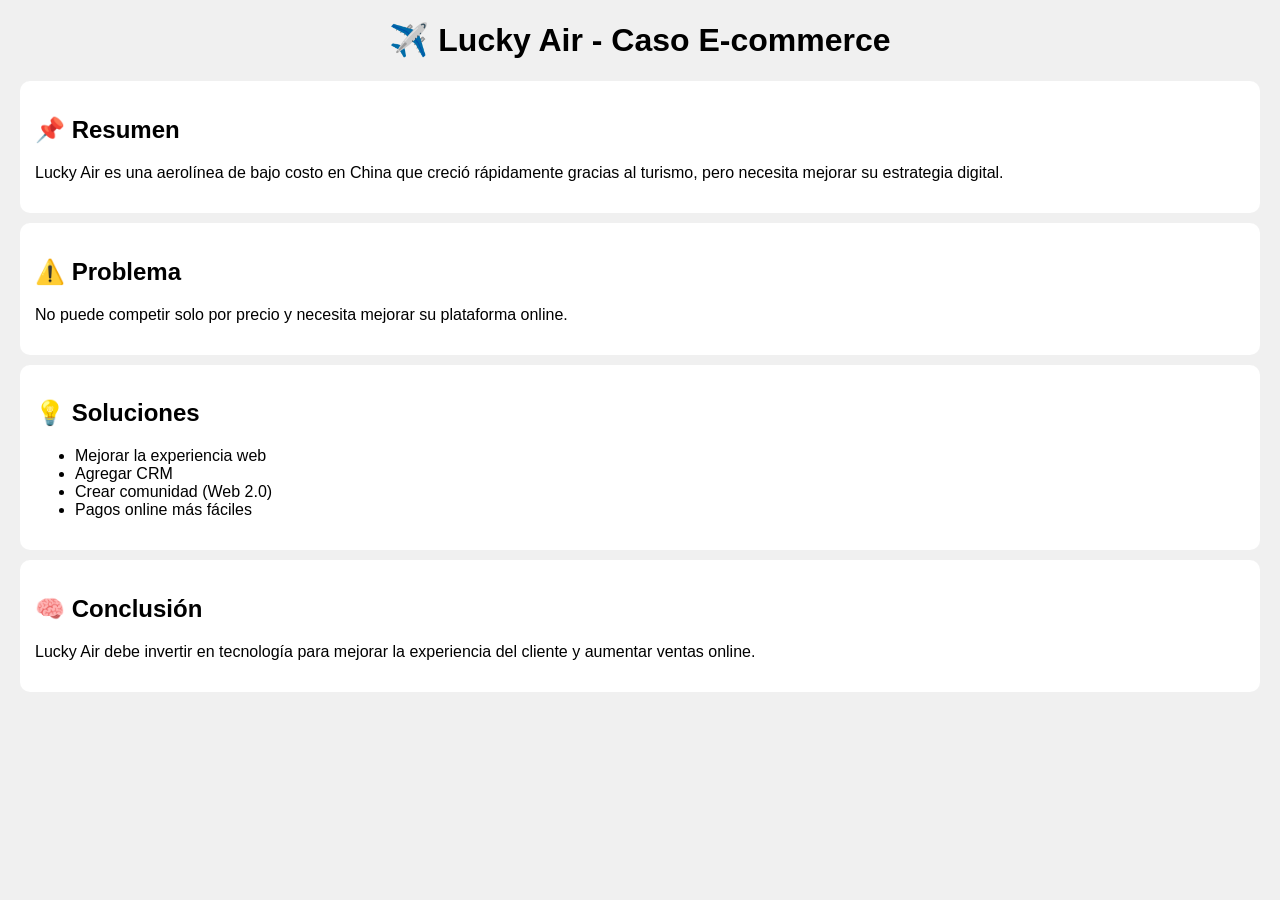
==== index.html @ 9ed185f9 "Primer commit del repositorio" ====
<!DOCTYPE html>
<html lang="es">
<head>
  <meta charset="UTF-8">
  <title>Lucky Air - Caso E-commerce</title>
  <link rel="stylesheet" href="style.css">
</head>
<body>

  <header>
    <h1>✈️ Lucky Air - Caso E-commerce</h1>
  </header>

  <main>

    <section>
      <h2>📌 Resumen</h2>
      <p>
        Lucky Air es una aerolínea de bajo costo en China que creció rápidamente
        gracias al turismo, pero necesita mejorar su estrategia digital.
      </p>
    </section>

    <section>
      <h2>⚠️ Problema</h2>
      <p>
        No puede competir solo por precio y necesita mejorar su plataforma online.
      </p>
    </section>

    <section>
      <h2>💡 Soluciones</h2>
      <ul>
        <li>Mejorar la experiencia web</li>
        <li>Agregar CRM</li>
        <li>Crear comunidad (Web 2.0)</li>
        <li>Pagos online más fáciles</li>
      </ul>
    </section>

    <section>
      <h2>🧠 Conclusión</h2>
      <p>
        Lucky Air debe invertir en tecnología para mejorar la experiencia del cliente
        y aumentar ventas online.
      </p>
    </section>

  </main>

</body>
</html>
---- style.css ----
body {
  font-family: Arial;
  background: #f0f0f0;
  margin: 20px;
}

header {
  text-align: center;
}

section {
  background: white;
  padding: 15px;
  margin-top: 10px;
  border-radius: 10px;
}
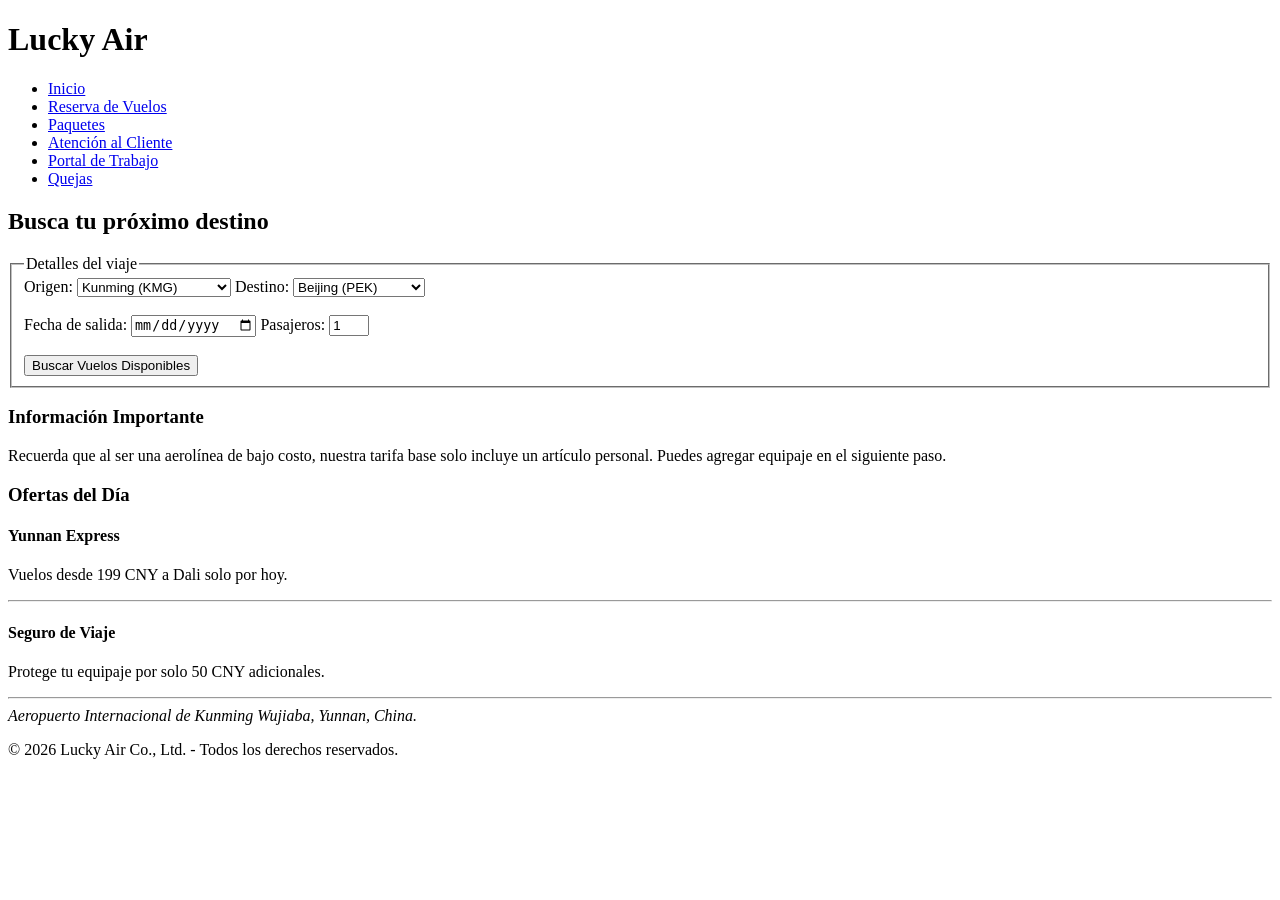
==== commit 866f9ea3: "feat: estructuracion del proyecto" ====
--- a/index.html
+++ b/index.html
@@ -1,52 +1,89 @@
 <!DOCTYPE html>
 <html lang="es">
 <head>
-  <meta charset="UTF-8">
-  <title>Lucky Air - Caso E-commerce</title>
-  <link rel="stylesheet" href="style.css">
+    <meta charset="UTF-8">
+    <title>Lucky Air - Reserva de Vuelos</title>
 </head>
 <body>
 
-  <header>
-    <h1>✈️ Lucky Air - Caso E-commerce</h1>
-  </header>
+    <header id="main-header">
+        <h1>Lucky Air</h1>
+        <nav id="main-nav">
+            <ul>
+                <li><a href="index.html">Inicio</a></li>
+                <li><a href="reserva.html">Reserva de Vuelos</a></li>
+                <li><a href="paquetes.html">Paquetes</a></li>
+                <li><a href="atencion.html">Atención al Cliente</a></li>
+                <li><a href="trabajo.html">Portal de Trabajo</a></li>
+                <li><a href="quejas.html">Quejas</a></li>
+            </ul>
+        </nav>
+    </header>
 
-  <main>
+    <main id="booking-content">
+        <section id="search-engine">
+            <h2>Busca tu próximo destino</h2>
+            <form>
+                <fieldset>
+                    <legend>Detalles del viaje</legend>
 
-    <section>
-      <h2>📌 Resumen</h2>
-      <p>
-        Lucky Air es una aerolínea de bajo costo en China que creció rápidamente
-        gracias al turismo, pero necesita mejorar su estrategia digital.
-      </p>
-    </section>
+                    <label>Origen:</label>
+                    <select>
+                        <option>Kunming (KMG)</option>
+                        <option>Dali (DLU)</option>
+                        <option>Xishuangbanna (JHG)</option>
+                    </select>
 
-    <section>
-      <h2>⚠️ Problema</h2>
-      <p>
-        No puede competir solo por precio y necesita mejorar su plataforma online.
-      </p>
-    </section>
+                    <label>Destino:</label>
+                    <select>
+                        <option>Beijing (PEK)</option>
+                        <option>Shanghai (SHA)</option>
+                        <option>Guangzhou (CAN)</option>
+                    </select>
 
-    <section>
-      <h2>💡 Soluciones</h2>
-      <ul>
-        <li>Mejorar la experiencia web</li>
-        <li>Agregar CRM</li>
-        <li>Crear comunidad (Web 2.0)</li>
-        <li>Pagos online más fáciles</li>
-      </ul>
-    </section>
+                    <br><br>
 
-    <section>
-      <h2>🧠 Conclusión</h2>
-      <p>
-        Lucky Air debe invertir en tecnología para mejorar la experiencia del cliente
-        y aumentar ventas online.
-      </p>
-    </section>
+                    <label>Fecha de salida:</label>
+                    <input type="date">
 
-  </main>
+                    <label>Pasajeros:</label>
+                    <input type="number" min="1" max="9" value="1">
+
+                    <br><br>
+                    <button type="submit">Buscar Vuelos Disponibles</button>
+                </fieldset>
+            </form>
+        </section>
+
+        <section id="flight-info">
+            <h3>Información Importante</h3>
+            <p>
+                Recuerda que al ser una aerolínea de bajo costo, nuestra tarifa base
+                solo incluye un artículo personal. Puedes agregar equipaje en el siguiente paso.
+            </p>
+        </section>
+    </main>
+
+    <aside id="promo-sidebar">
+        <h3>Ofertas del Día</h3>
+        <article>
+            <h4>Yunnan Express</h4>
+            <p>Vuelos desde 199 CNY a Dali solo por hoy.</p>
+        </article>
+        <hr>
+        <article>
+            <h4>Seguro de Viaje</h4>
+            <p>Protege tu equipaje por solo 50 CNY adicionales.</p>
+        </article>
+    </aside>
+
+    <footer id="main-footer">
+        <hr>
+        <address>
+            Aeropuerto Internacional de Kunming Wujiaba, Yunnan, China.
+        </address>
+        <p>&copy; 2026 Lucky Air Co., Ltd. - Todos los derechos reservados.</p>
+    </footer>
 
 </body>
 </html>
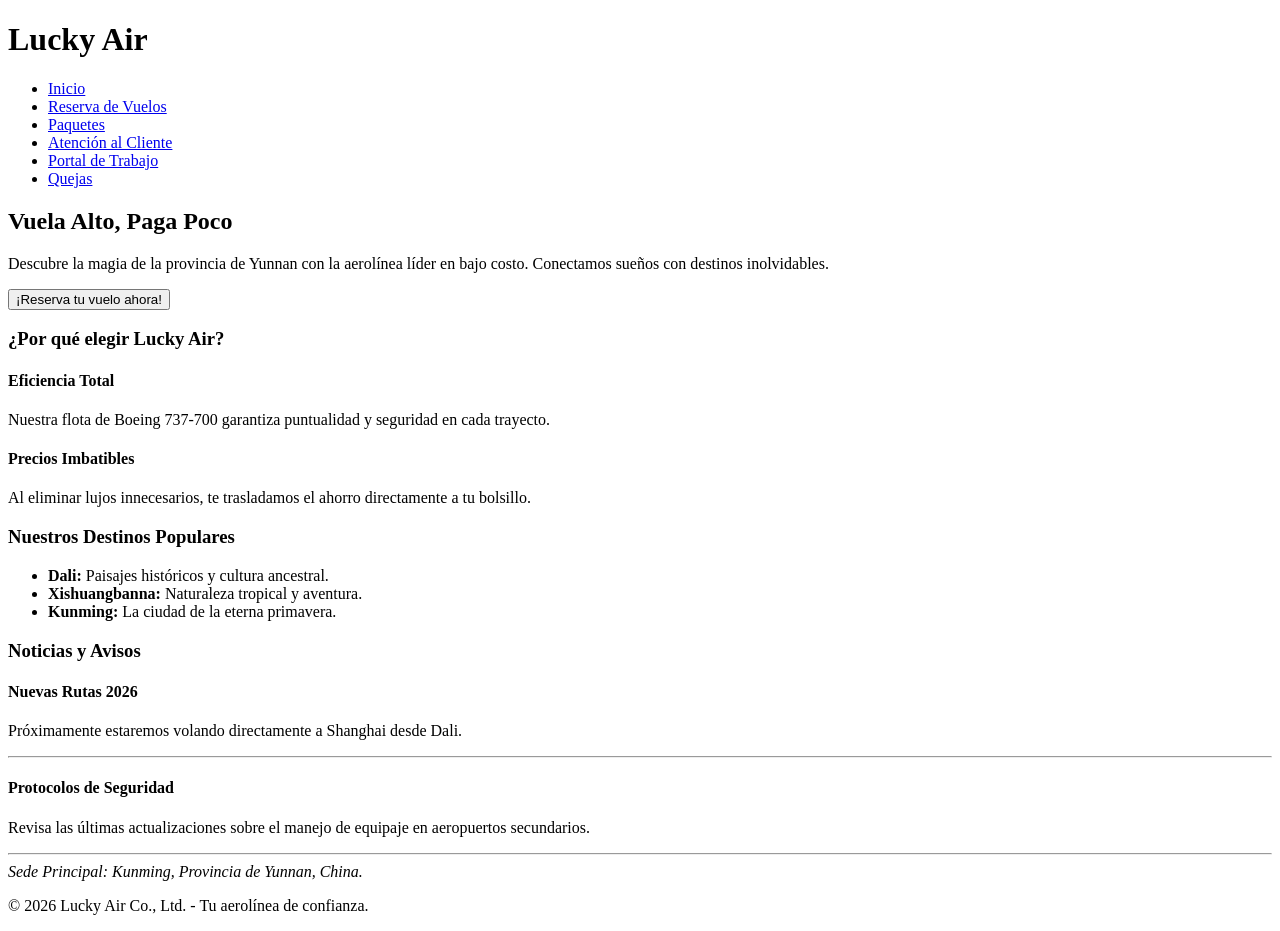
==== commit 8fe73ed5: "feat: creacion de paginas principales" ====
--- a/index.html
+++ b/index.html
@@ -2,7 +2,7 @@
 <html lang="es">
 <head>
     <meta charset="UTF-8">
-    <title>Lucky Air - Reserva de Vuelos</title>
+    <title>Lucky Air - Inicio</title>
 </head>
 <body>
 
@@ -11,78 +11,68 @@
         <nav id="main-nav">
             <ul>
                 <li><a href="index.html">Inicio</a></li>
-                <li><a href="reserva.html">Reserva de Vuelos</a></li>
-                <li><a href="paquetes.html">Paquetes</a></li>
-                <li><a href="atencion.html">Atención al Cliente</a></li>
-                <li><a href="trabajo.html">Portal de Trabajo</a></li>
-                <li><a href="quejas.html">Quejas</a></li>
+                <li><a href="pages/reserva.html">Reserva de Vuelos</a></li>
+                <li><a href="pages/paquetes.html">Paquetes</a></li>
+                <li><a href="pages/atencion.html">Atención al Cliente</a></li>
+                <li><a href="pages/trabajo.html">Portal de Trabajo</a></li>
+                <li><a href="pages/quejas.html">Quejas</a></li>
             </ul>
         </nav>
     </header>
 
-    <main id="booking-content">
-        <section id="search-engine">
-            <h2>Busca tu próximo destino</h2>
-            <form>
-                <fieldset>
-                    <legend>Detalles del viaje</legend>
-
-                    <label>Origen:</label>
-                    <select>
-                        <option>Kunming (KMG)</option>
-                        <option>Dali (DLU)</option>
-                        <option>Xishuangbanna (JHG)</option>
-                    </select>
-
-                    <label>Destino:</label>
-                    <select>
-                        <option>Beijing (PEK)</option>
-                        <option>Shanghai (SHA)</option>
-                        <option>Guangzhou (CAN)</option>
-                    </select>
-
-                    <br><br>
-
-                    <label>Fecha de salida:</label>
-                    <input type="date">
-
-                    <label>Pasajeros:</label>
-                    <input type="number" min="1" max="9" value="1">
-
-                    <br><br>
-                    <button type="submit">Buscar Vuelos Disponibles</button>
-                </fieldset>
-            </form>
+    <main id="home-content">
+        <section id="hero-banner">
+            <h2>Vuela Alto, Paga Poco</h2>
+            <p>
+                Descubre la magia de la provincia de Yunnan con la aerolínea líder en bajo costo.
+                Conectamos sueños con destinos inolvidables.
+            </p>
+            <a href="pages/reserva.html">
+                <button type="button">¡Reserva tu vuelo ahora!</button>
+            </a>
         </section>
 
-        <section id="flight-info">
-            <h3>Información Importante</h3>
-            <p>
-                Recuerda que al ser una aerolínea de bajo costo, nuestra tarifa base
-                solo incluye un artículo personal. Puedes agregar equipaje en el siguiente paso.
-            </p>
+        <section id="features">
+            <h3>¿Por qué elegir Lucky Air?</h3>
+            <article>
+                <h4>Eficiencia Total</h4>
+                <p>Nuestra flota de Boeing 737-700 garantiza puntualidad y seguridad en cada trayecto.</p>
+            </article>
+            <article>
+                <h4>Precios Imbatibles</h4>
+                <p>Al eliminar lujos innecesarios, te trasladamos el ahorro directamente a tu bolsillo.</p>
+            </article>
+        </section>
+
+        <section id="destinations">
+            <h3>Nuestros Destinos Populares</h3>
+            <ul>
+                <li><strong>Dali:</strong> Paisajes históricos y cultura ancestral.</li>
+                <li><strong>Xishuangbanna:</strong> Naturaleza tropical y aventura.</li>
+                <li><strong>Kunming:</strong> La ciudad de la eterna primavera.</li>
+            </ul>
         </section>
     </main>
 
-    <aside id="promo-sidebar">
-        <h3>Ofertas del Día</h3>
+    <aside id="news-sidebar">
+        <h3>Noticias y Avisos</h3>
         <article>
-            <h4>Yunnan Express</h4>
-            <p>Vuelos desde 199 CNY a Dali solo por hoy.</p>
+            <h4>Nuevas Rutas 2026</h4>
+            <p>Próximamente estaremos volando directamente a Shanghai desde Dali.</p>
         </article>
         <hr>
         <article>
-            <h4>Seguro de Viaje</h4>
-            <p>Protege tu equipaje por solo 50 CNY adicionales.</p>
+            <h4>Protocolos de Seguridad</h4>
+            <p>Revisa las últimas actualizaciones sobre el manejo de equipaje en aeropuertos secundarios.</p>
         </article>
     </aside>
 
     <footer id="main-footer">
         <hr>
         <address>
-            Aeropuerto Internacional de Kunming Wujiaba, Yunnan, China.
+            Sede Principal: Kunming, Provincia de Yunnan, China.
         </address>
-        <p>&copy; 2026 Lucky Air Co., Ltd. - Todos los derechos reservados.</p>
+        <p>&copy; 2026 Lucky Air Co., Ltd. - Tu aerolínea de confianza.</p>
     </footer>
 
 </body>
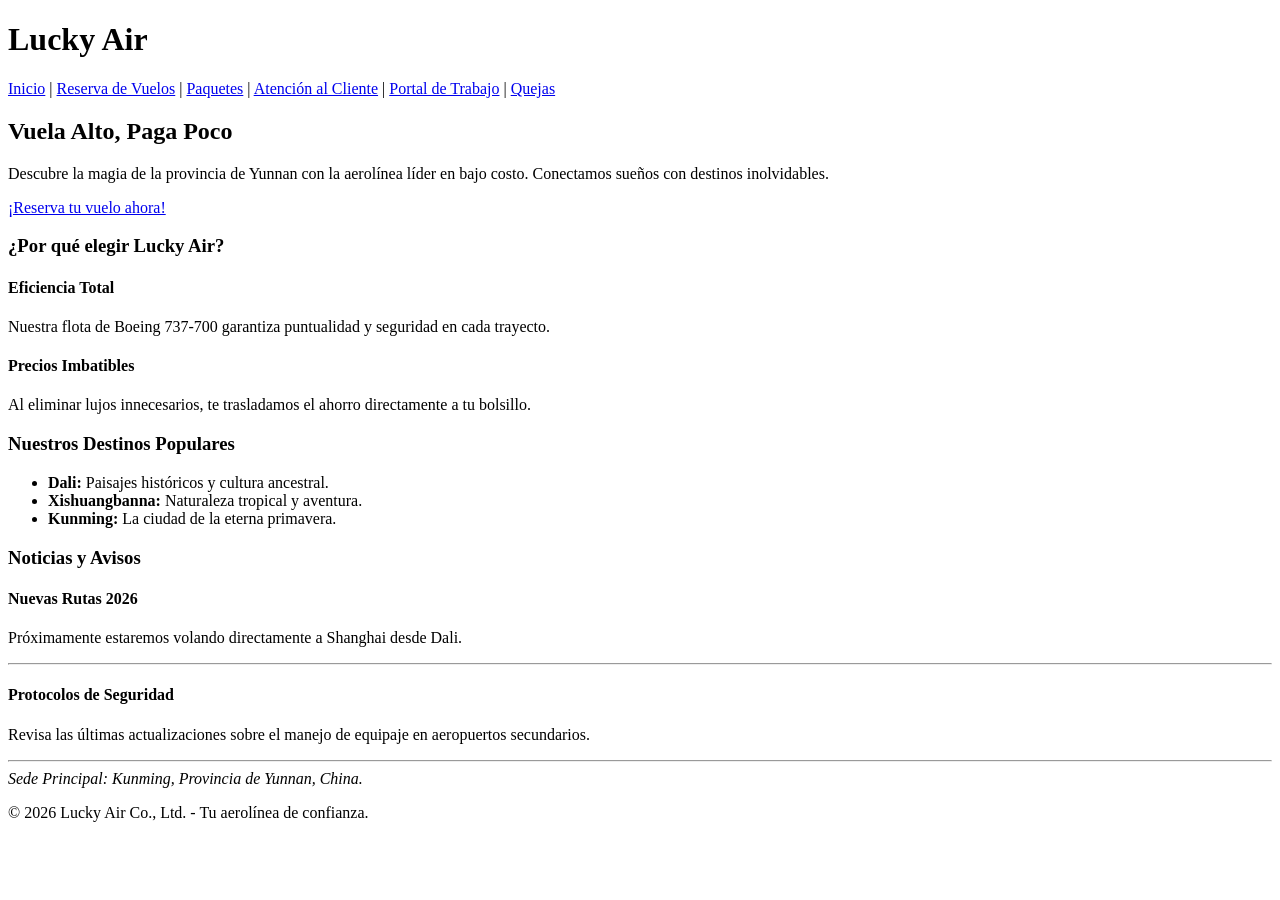
==== commit 2561d798: "feat: correcion de boton segun el validador y agregado de clases para css" ====
--- a/index.html
+++ b/index.html
@@ -6,73 +6,69 @@
 </head>
 <body>
 
-    <header id="main-header">
-        <h1>Lucky Air</h1>
-        <nav id="main-nav">
-            <ul>
-                <li><a href="index.html">Inicio</a></li>
-                <li><a href="pages/reserva.html">Reserva de Vuelos</a></li>
-                <li><a href="pages/paquetes.html">Paquetes</a></li>
-                <li><a href="pages/atencion.html">Atención al Cliente</a></li>
-                <li><a href="pages/trabajo.html">Portal de Trabajo</a></li>
-                <li><a href="pages/quejas.html">Quejas</a></li>
-            </ul>
+    <header id="main-header" class="header">
+        <h1 class="header-title">Lucky Air</h1>
+        <nav id="main-nav" class="nav-menu">
+            <a href="index.html" class="nav-link">Inicio</a> |
+            <a href="pages/reserva.html" class="nav-link">Reserva de Vuelos</a> |
+            <a href="pages/paquetes.html" class="nav-link">Paquetes</a> |
+            <a href="pages/atencion.html" class="nav-link">Atención al Cliente</a> |
+            <a href="pages/trabajo.html" class="nav-link">Portal de Trabajo</a> |
+            <a href="pages/quejas.html" class="nav-link">Quejas</a>
         </nav>
     </header>
 
-    <main id="home-content">
-        <section id="hero-banner">
-            <h2>Vuela Alto, Paga Poco</h2>
-            <p>
+    <main id="home-content" class="main-content">
+        <section id="hero-banner" class="hero">
+            <h2 class="hero-title">Vuela Alto, Paga Poco</h2>
+            <p class="hero-description">
                 Descubre la magia de la provincia de Yunnan con la aerolínea líder en bajo costo.
                 Conectamos sueños con destinos inolvidables.
             </p>
-            <a href="pages/reserva.html">
-                <button type="button">¡Reserva tu vuelo ahora!</button>
-            </a>
+            <a href="pages/reserva.html" id="btn-reserva" class="btn btn-primary">¡Reserva tu vuelo ahora!</a>
         </section>
 
-        <section id="features">
-            <h3>¿Por qué elegir Lucky Air?</h3>
-            <article>
-                <h4>Eficiencia Total</h4>
-                <p>Nuestra flota de Boeing 737-700 garantiza puntualidad y seguridad en cada trayecto.</p>
+        <section id="features" class="features-section">
+            <h3 class="section-title">¿Por qué elegir Lucky Air?</h3>
+            <article class="feature-card">
+                <h4 class="feature-title">Eficiencia Total</h4>
+                <p class="feature-description">Nuestra flota de Boeing 737-700 garantiza puntualidad y seguridad en cada trayecto.</p>
             </article>
-            <article>
-                <h4>Precios Imbatibles</h4>
-                <p>Al eliminar lujos innecesarios, te trasladamos el ahorro directamente a tu bolsillo.</p>
+            <article class="feature-card">
+                <h4 class="feature-title">Precios Imbatibles</h4>
+                <p class="feature-description">Al eliminar lujos innecesarios, te trasladamos el ahorro directamente a tu bolsillo.</p>
             </article>
         </section>
 
-        <section id="destinations">
-            <h3>Nuestros Destinos Populares</h3>
-            <ul>
-                <li><strong>Dali:</strong> Paisajes históricos y cultura ancestral.</li>
-                <li><strong>Xishuangbanna:</strong> Naturaleza tropical y aventura.</li>
-                <li><strong>Kunming:</strong> La ciudad de la eterna primavera.</li>
+        <section id="destinations" class="destinations-section">
+            <h3 class="section-title">Nuestros Destinos Populares</h3>
+            <ul class="destinations-list">
+                <li class="destination-item"><strong class="destination-name">Dali:</strong> Paisajes históricos y cultura ancestral.</li>
+                <li class="destination-item"><strong class="destination-name">Xishuangbanna:</strong> Naturaleza tropical y aventura.</li>
+                <li class="destination-item"><strong class="destination-name">Kunming:</strong> La ciudad de la eterna primavera.</li>
             </ul>
         </section>
     </main>
 
-    <aside id="news-sidebar">
-        <h3>Noticias y Avisos</h3>
-        <article>
-            <h4>Nuevas Rutas 2026</h4>
-            <p>Próximamente estaremos volando directamente a Shanghai desde Dali.</p>
+    <aside id="news-sidebar" class="sidebar">
+        <h3 class="sidebar-title">Noticias y Avisos</h3>
+        <article class="news-item">
+            <h4 class="news-title">Nuevas Rutas 2026</h4>
+            <p class="news-description">Próximamente estaremos volando directamente a Shanghai desde Dali.</p>
         </article>
-        <hr>
-        <article>
-            <h4>Protocolos de Seguridad</h4>
-            <p>Revisa las últimas actualizaciones sobre el manejo de equipaje en aeropuertos secundarios.</p>
+        <hr class="divider">
+        <article class="news-item">
+            <h4 class="news-title">Protocolos de Seguridad</h4>
+            <p class="news-description">Revisa las últimas actualizaciones sobre el manejo de equipaje en aeropuertos secundarios.</p>
         </article>
     </aside>
 
-    <footer id="main-footer">
-        <hr>
-        <address>
+    <footer id="main-footer" class="footer">
+        <hr class="divider">
+        <address class="footer-address">
             Sede Principal: Kunming, Provincia de Yunnan, China.
         </address>
-        <p>&copy; 2026 Lucky Air Co., Ltd. - Tu aerolínea de confianza.</p>
+        <p class="footer-copy">&copy; 2026 Lucky Air Co., Ltd. - Tu aerolínea de confianza.</p>
     </footer>
 
 </body>
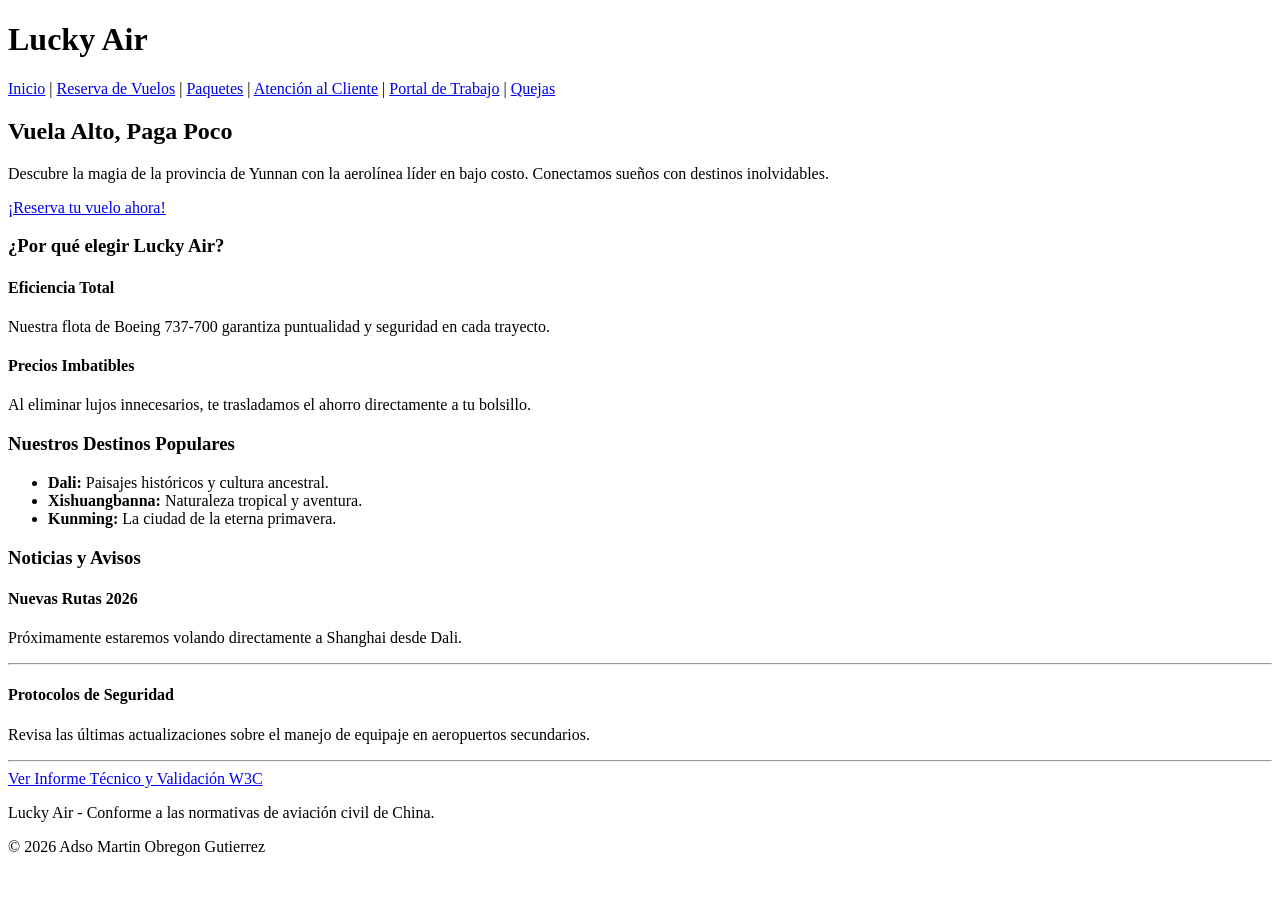
==== commit 5435ecea: "feat: correcion de las paginas individuales y agregadode imagenes" ====
--- a/index.html
+++ b/index.html
@@ -65,10 +65,11 @@
 
     <footer id="main-footer" class="footer">
         <hr class="divider">
-        <address class="footer-address">
-            Sede Principal: Kunming, Provincia de Yunnan, China.
-        </address>
-        <p class="footer-copy">&copy; 2026 Lucky Air Co., Ltd. - Tu aerolínea de confianza.</p>
+        <nav class="footer-nav">
+            <a href="informe.html" class="nav-link">Ver Informe Técnico y Validación W3C</a>
+        </nav>
+        <p class="footer-mission">Lucky Air - Conforme a las normativas de aviación civil de China.</p>
+        <p class="footer-copy">&copy; 2026 Adso Martin Obregon Gutierrez</p>
     </footer>
 
 </body>
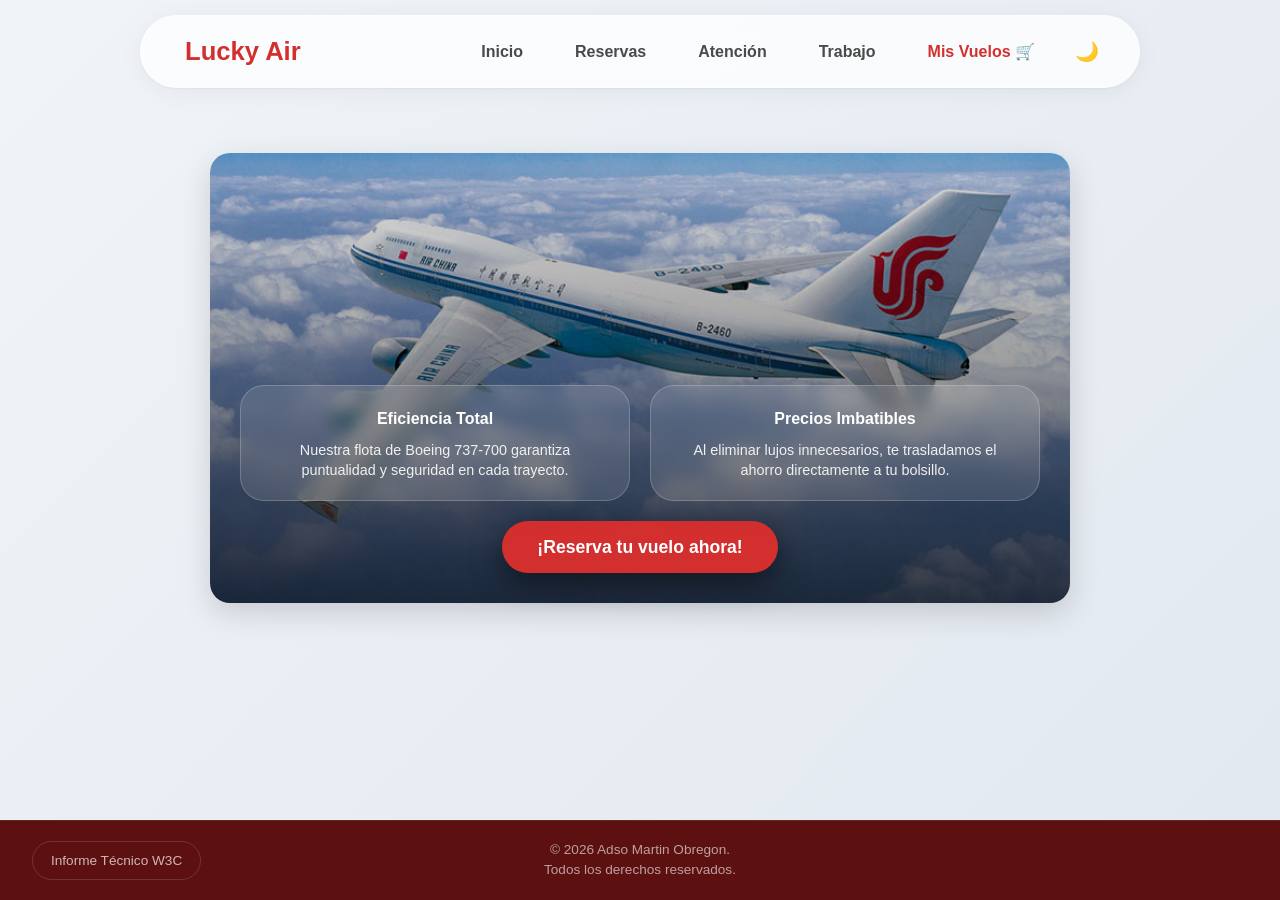
==== commit 547dcc2d: "Se agrego js separrados, css separrrados, nueva pagina y la funcionalidad de reserva de vuelo" ====
--- a/index.html
+++ b/index.html
@@ -3,74 +3,41 @@
 <head>
     <meta charset="UTF-8">
     <title>Lucky Air - Inicio</title>
+    <link rel="stylesheet" href="css/globales.css" />
+    <link rel="stylesheet" href="css/layout.css" />
+    <link rel="stylesheet" href="css/header.css" />
+    <link rel="stylesheet" href="css/footer.css" />
+    <link rel="stylesheet" href="css/components.css" />
+    <script src="js/theme.js"></script>
+    <script src="js/components/navbar.js" defer></script>
+    <script src="js/components/footer.js" defer></script>
 </head>
 <body>
 
-    <header id="main-header" class="header">
-        <h1 class="header-title">Lucky Air</h1>
-        <nav id="main-nav" class="nav-menu">
-            <a href="index.html" class="nav-link">Inicio</a> |
-            <a href="pages/reserva.html" class="nav-link">Reserva de Vuelos</a> |
-            <a href="pages/paquetes.html" class="nav-link">Paquetes</a> |
-            <a href="pages/atencion.html" class="nav-link">Atención al Cliente</a> |
-            <a href="pages/trabajo.html" class="nav-link">Portal de Trabajo</a> |
-            <a href="pages/quejas.html" class="nav-link">Quejas</a>
-        </nav>
-    </header>
+    <app-navbar root-path="."></app-navbar>
 
+    <div class="container">
     <main id="home-content" class="main-content">
-        <section id="hero-banner" class="hero">
-            <h2 class="hero-title">Vuela Alto, Paga Poco</h2>
-            <p class="hero-description">
-                Descubre la magia de la provincia de Yunnan con la aerolínea líder en bajo costo.
-                Conectamos sueños con destinos inolvidables.
-            </p>
-            <a href="pages/reserva.html" id="btn-reserva" class="btn btn-primary">¡Reserva tu vuelo ahora!</a>
+        <section id="hero-banner" class="hero" style="background-image: linear-gradient(rgba(0,0,0,0.1), rgba(0,0,0,0.7)), url('assets/images/lucky-air-image.jpg'); height: 50vh; min-height: 400px; display: flex; flex-direction: column; align-items: center; justify-content: flex-end; padding: 30px; border-radius: 20px;">
+            
+            <div style="display: flex; gap: 20px; width: 100%; max-width: 800px; margin-bottom: 20px; flex-wrap: wrap;">
+                <article class="feature-card" style="flex: 1; margin-bottom: 0; padding: 20px; background: rgba(255, 255, 255, 0.1); border: 1px solid rgba(255, 255, 255, 0.2); color: white; backdrop-filter: blur(8px);">
+                    <h4 style="margin-bottom: 8px; font-weight: 800; color: white;">Eficiencia Total</h4>
+                    <p style="font-size: 0.9rem; line-height: 1.4; color: #f0f0f0;">Nuestra flota de Boeing 737-700 garantiza puntualidad y seguridad en cada trayecto.</p>
+                </article>
+                <article class="feature-card" style="flex: 1; margin-bottom: 0; padding: 20px; background: rgba(255, 255, 255, 0.1); border: 1px solid rgba(255, 255, 255, 0.2); color: white; backdrop-filter: blur(8px);">
+                    <h4 style="margin-bottom: 8px; font-weight: 800; color: white;">Precios Imbatibles</h4>
+                    <p style="font-size: 0.9rem; line-height: 1.4; color: #f0f0f0;">Al eliminar lujos innecesarios, te trasladamos el ahorro directamente a tu bolsillo.</p>
+                </article>
+            </div>
+
+            <a href="pages/reserva.html" id="btn-reserva" class="btn btn-primary" style="font-size: 1.1rem; padding: 12px 35px; box-shadow: 0 10px 30px rgba(0,0,0,0.5);">¡Reserva tu vuelo ahora!</a>
         </section>
 
-        <section id="features" class="features-section">
-            <h3 class="section-title">¿Por qué elegir Lucky Air?</h3>
-            <article class="feature-card">
-                <h4 class="feature-title">Eficiencia Total</h4>
-                <p class="feature-description">Nuestra flota de Boeing 737-700 garantiza puntualidad y seguridad en cada trayecto.</p>
-            </article>
-            <article class="feature-card">
-                <h4 class="feature-title">Precios Imbatibles</h4>
-                <p class="feature-description">Al eliminar lujos innecesarios, te trasladamos el ahorro directamente a tu bolsillo.</p>
-            </article>
-        </section>
+    </main>
+    </div>
 
-        <section id="destinations" class="destinations-section">
-            <h3 class="section-title">Nuestros Destinos Populares</h3>
-            <ul class="destinations-list">
-                <li class="destination-item"><strong class="destination-name">Dali:</strong> Paisajes históricos y cultura ancestral.</li>
-                <li class="destination-item"><strong class="destination-name">Xishuangbanna:</strong> Naturaleza tropical y aventura.</li>
-                <li class="destination-item"><strong class="destination-name">Kunming:</strong> La ciudad de la eterna primavera.</li>
-            </ul>
-        </section>
-    </main>
-
-    <aside id="news-sidebar" class="sidebar">
-        <h3 class="sidebar-title">Noticias y Avisos</h3>
-        <article class="news-item">
-            <h4 class="news-title">Nuevas Rutas 2026</h4>
-            <p class="news-description">Próximamente estaremos volando directamente a Shanghai desde Dali.</p>
-        </article>
-        <hr class="divider">
-        <article class="news-item">
-            <h4 class="news-title">Protocolos de Seguridad</h4>
-            <p class="news-description">Revisa las últimas actualizaciones sobre el manejo de equipaje en aeropuertos secundarios.</p>
-        </article>
-    </aside>
-
-    <footer id="main-footer" class="footer">
-        <hr class="divider">
-        <nav class="footer-nav">
-            <a href="informe.html" class="nav-link">Ver Informe Técnico y Validación W3C</a>
-        </nav>
-        <p class="footer-mission">Lucky Air - Conforme a las normativas de aviación civil de China.</p>
-        <p class="footer-copy">&copy; 2026 Adso Martin Obregon Gutierrez</p>
-    </footer>
+    <app-footer root-path="."></app-footer>
 
 </body>
 </html>
--- a/css/globales.css
+++ b/css/globales.css
@@ -0,0 +1,47 @@
+:root {
+    --bg-gradient: linear-gradient(135deg, #f0f4f8 0%, #e2e8f0 100%);
+    --text-color: #1a1a1a;
+    --text-muted: #4a4a4a;
+    --card-bg: rgba(255, 255, 255, 0.7);
+    --card-border: rgba(255, 255, 255, 0.6);
+    --nav-bg: rgba(255, 255, 255, 0.75);
+    --shadow-color: rgba(0, 0, 0, 0.05);
+    --accent-red: #d32f2f;
+    --accent-hover: #b71c1c;
+    --input-bg: rgba(255, 255, 255, 0.85);
+    --input-border: rgba(0, 0, 0, 0.1);
+    --footer-bg: #5c1010;
+}
+
+[data-theme="dark"] {
+    --bg-gradient: linear-gradient(135deg, #121212 0%, #1e1e1e 100%);
+    --text-color: #f5f5f5;
+    --text-muted: #b0b0b0;
+    --card-bg: rgba(40, 40, 40, 0.7);
+    --card-border: rgba(255, 255, 255, 0.1);
+    --nav-bg: rgba(25, 25, 25, 0.75);
+    --shadow-color: rgba(0, 0, 0, 0.4);
+    --accent-red: #ef5350;
+    --accent-hover: #e53935;
+    --input-bg: rgba(50, 50, 50, 0.85);
+    --input-border: rgba(255, 255, 255, 0.15);
+    --footer-bg: #3e0b0b;
+}
+
+* {
+    margin: 0;
+    padding: 0;
+    box-sizing: border-box;
+}
+
+body {
+    font-family: "Segoe UI", Tahoma, Geneva, Verdana, sans-serif;
+    line-height: 1.6;
+    background: var(--bg-gradient);
+    background-attachment: fixed;
+    color: var(--text-color);
+    display: flex;
+    flex-direction: column;
+    min-height: 100vh;
+    transition: background 0.3s ease, color 0.3s ease;
+}
--- a/css/layout.css
+++ b/css/layout.css
@@ -0,0 +1,21 @@
+.container {
+    display: flex;
+    max-width: 1200px;
+    margin: 50px auto 20px auto;
+    gap: 20px;
+    padding: 0 20px;
+}
+
+.main-content {
+    flex: 3;
+}
+
+.sidebar {
+    flex: 1;
+}
+
+@media (max-width: 768px) {
+    .container {
+        flex-direction: column;
+    }
+}
--- a/css/header.css
+++ b/css/header.css
@@ -0,0 +1,87 @@
+.header {
+    background-color: var(--nav-bg);
+    backdrop-filter: blur(16px);
+    -webkit-backdrop-filter: blur(16px);
+    color: var(--text-color);
+    padding: 0.8rem 2rem;
+    display: flex;
+    justify-content: space-between;
+    align-items: center;
+    position: sticky;
+    top: 15px;
+    z-index: 1000;
+    max-width: 1000px;
+    margin: 15px auto;
+    border-radius: 50px;
+    box-shadow: 0 4px 24px var(--shadow-color), 0 1px 2px var(--shadow-color);
+    border: 1px solid var(--card-border);
+    transition: background-color 0.3s ease, border-color 0.3s ease, box-shadow 0.3s ease;
+}
+
+.header:hover {
+    box-shadow: 0 8px 32px rgba(0, 0, 0, 0.08), 0 2px 4px rgba(0, 0, 0, 0.04);
+}
+
+.header-title {
+    font-size: 1.6rem;
+    font-weight: 800;
+    margin: 0;
+    color: var(--accent-red);
+    padding-left: 12px;
+}
+
+.nav-menu {
+    display: flex;
+    gap: 12px;
+    align-items: center;
+}
+
+.nav-link {
+    color: var(--text-muted);
+    text-decoration: none;
+    font-weight: 600;
+    font-size: 1rem;
+    padding: 10px 20px;
+    border-radius: 50px;
+    transition: background-color 0.2s ease, color 0.2s ease;
+}
+
+.nav-link:hover, .nav-link.active {
+    background-color: var(--accent-red);
+    color: white;
+}
+
+.btn-theme {
+    background: transparent;
+    border: none;
+    font-size: 1.2rem;
+    cursor: pointer;
+    padding: 8px;
+    border-radius: 50%;
+    transition: background 0.3s;
+    display: flex;
+    align-items: center;
+    justify-content: center;
+    color: var(--text-color);
+}
+
+.btn-theme:hover {
+    background: var(--shadow-color);
+}
+
+@media (max-width: 768px) {
+    .header {
+        flex-direction: column;
+        border-radius: 20px;
+        padding: 1rem;
+        gap: 12px;
+        top: 10px;
+        width: 90%;
+    }
+    
+    .nav-menu {
+        flex-wrap: wrap;
+        justify-content: center;
+        gap: 6px;
+    }
+}
--- a/css/footer.css
+++ b/css/footer.css
@@ -0,0 +1,81 @@
+app-footer {
+    margin-top: auto;
+    width: 100%;
+}
+
+.footer {
+    background: var(--footer-bg, #1a1a1a);
+    color: #ffffff;
+    padding: 1.2rem 2rem;
+    display: flex;
+    justify-content: space-between;
+    align-items: center;
+    border-top: 1px solid rgba(255, 255, 255, 0.08);
+}
+
+.footer-left, .footer-center, .footer-right {
+    flex: 1;
+}
+
+.footer-left {
+    text-align: left;
+    display: flex;
+    align-items: center;
+}
+
+.footer-center {
+    text-align: center;
+}
+
+.footer-right {
+    text-align: right;
+}
+
+.footer-nav-link {
+    display: inline-block;
+    background: transparent;
+    padding: 8px 18px;
+    border-radius: 50px;
+    color: rgba(255, 255, 255, 0.7);
+    font-size: 0.85rem;
+    font-weight: 500;
+    text-decoration: none;
+    border: 1px solid rgba(255, 255, 255, 0.15);
+    transition: all 0.2s ease;
+}
+
+.footer-nav-link:hover {
+    background: rgba(255, 255, 255, 0.05);
+    color: #ffffff;
+    border-color: rgba(255, 255, 255, 0.3);
+}
+
+.footer-copy {
+    font-size: 0.85rem;
+    color: rgba(255, 255, 255, 0.6);
+    margin: 0;
+    font-weight: 400;
+    line-height: 1.5;
+}
+
+@media (max-width: 768px) {
+    .footer {
+        flex-direction: column;
+        gap: 1.5rem;
+        padding: 1.5rem 1rem;
+    }
+
+    .footer-left, .footer-center, .footer-right {
+        flex: auto;
+        text-align: center;
+    }
+
+    .footer-left {
+        justify-content: center;
+        order: 1;
+    }
+
+    .footer-center {
+        order: 2;
+    }
+}
--- a/css/components.css
+++ b/css/components.css
@@ -0,0 +1,145 @@
+.feature-card, .news-item, .package-card, .bot-card, .job-card, .form-section, .faq-section, .report-section {
+    background: var(--card-bg);
+    backdrop-filter: blur(12px);
+    -webkit-backdrop-filter: blur(12px);
+    border: 1px solid var(--card-border);
+    border-radius: 24px;
+    padding: 24px;
+    box-shadow: 0 8px 32px var(--shadow-color);
+    transition: transform 0.3s ease, box-shadow 0.3s ease, background 0.3s ease, border-color 0.3s ease;
+    margin-bottom: 20px;
+}
+
+.feature-card:hover, .package-card:hover, .job-card:hover {
+    transform: translateY(-5px);
+    box-shadow: 0 12px 40px rgba(0, 0, 0, 0.08);
+}
+
+.section-title {
+    color: var(--accent-red);
+    margin-bottom: 20px;
+    font-weight: 800;
+}
+
+.btn-primary {
+    display: inline-block;
+    background-color: var(--accent-red);
+    color: white;
+    padding: 12px 28px;
+    border-radius: 50px;
+    text-decoration: none;
+    font-weight: 700;
+    border: none;
+    cursor: pointer;
+    box-shadow: 0 4px 15px var(--shadow-color);
+    transition: all 0.3s ease;
+}
+
+.btn-primary:hover {
+    background-color: var(--accent-hover);
+    transform: scale(1.05);
+    box-shadow: 0 6px 20px var(--shadow-color);
+}
+
+.btn-secondary {
+    display: inline-block;
+    background-color: var(--card-bg);
+    color: var(--text-color);
+    padding: 10px 24px;
+    border-radius: 50px;
+    text-decoration: none;
+    font-weight: 600;
+    border: 1px solid var(--input-border);
+    transition: all 0.3s ease;
+}
+
+.btn-secondary:hover {
+    background-color: var(--nav-bg);
+    box-shadow: 0 4px 15px var(--shadow-color);
+}
+
+.form-grid {
+    display: grid;
+    grid-template-columns: repeat(auto-fit, minmax(250px, 1fr));
+    gap: 15px;
+    margin-bottom: 15px;
+}
+
+.form-group {
+    display: flex;
+    flex-direction: column;
+    text-align: left;
+}
+
+.form-group label {
+    font-size: 0.85rem;
+    font-weight: 700;
+    margin-bottom: 4px;
+    color: var(--text-color);
+}
+
+.form-input, .form-select, .form-textarea {
+    width: 100%;
+    padding: 12px 16px;
+    border-radius: 12px;
+    border: 1px solid var(--input-border);
+    background: var(--input-bg);
+    color: var(--text-color);
+    font-family: inherit;
+    transition: border-color 0.3s ease, box-shadow 0.3s ease, background 0.3s ease;
+    margin-top: 5px;
+    margin-bottom: 10px;
+}
+
+.form-input:focus, .form-select:focus, .form-textarea:focus {
+    outline: none;
+    border-color: var(--accent-red);
+    box-shadow: 0 0 0 3px var(--shadow-color);
+}
+
+.hero, .hero-section {
+    color: white;
+    padding: 80px 20px;
+    text-align: center;
+    border-radius: 30px;
+    margin-bottom: 40px;
+    box-shadow: 0 10px 30px rgba(0,0,0,0.15);
+    background-size: cover;
+    background-position: center;
+    background-repeat: no-repeat;
+}
+
+.sidebar {
+    background: var(--card-bg);
+    backdrop-filter: blur(10px);
+    -webkit-backdrop-filter: blur(10px);
+    border-radius: 24px;
+    padding: 24px;
+    border: 1px solid var(--card-border);
+    transition: background 0.3s ease;
+}
+
+.news-item {
+    border-left: 4px solid var(--accent-red);
+    box-shadow: none;
+    background: var(--input-bg);
+    margin-bottom: 15px;
+}
+
+.features-section, .packages-section, .jobs-section {
+    display: flex;
+    gap: 20px;
+    margin-bottom: 30px;
+    flex-wrap: wrap;
+}
+
+.feature-card, .package-card, .job-card {
+    flex: 1 1 300px;
+}
+
+.hero-image-container img, .sidebar-image-container img, .report-image-container img {
+    max-width: 100%;
+    height: auto;
+    border-radius: 16px;
+    box-shadow: 0 4px 15px rgba(0,0,0,0.1);
+}
